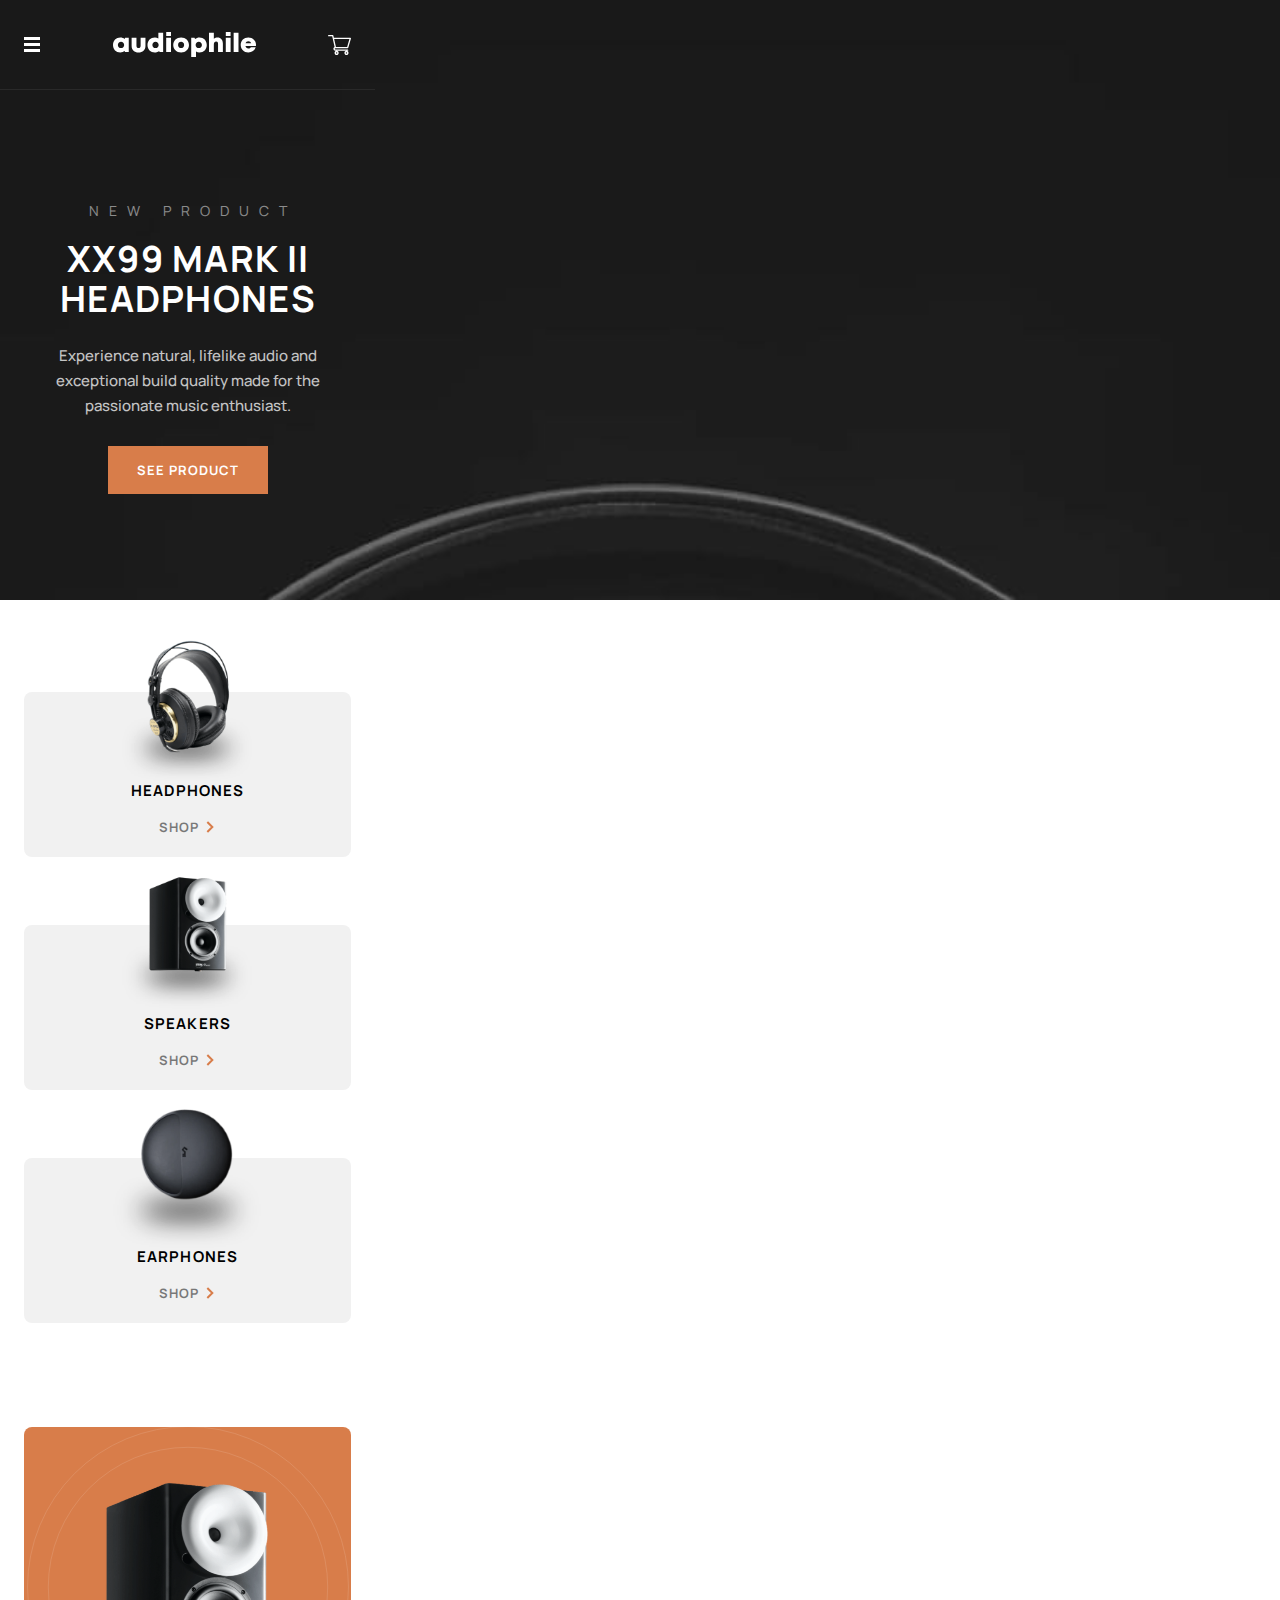
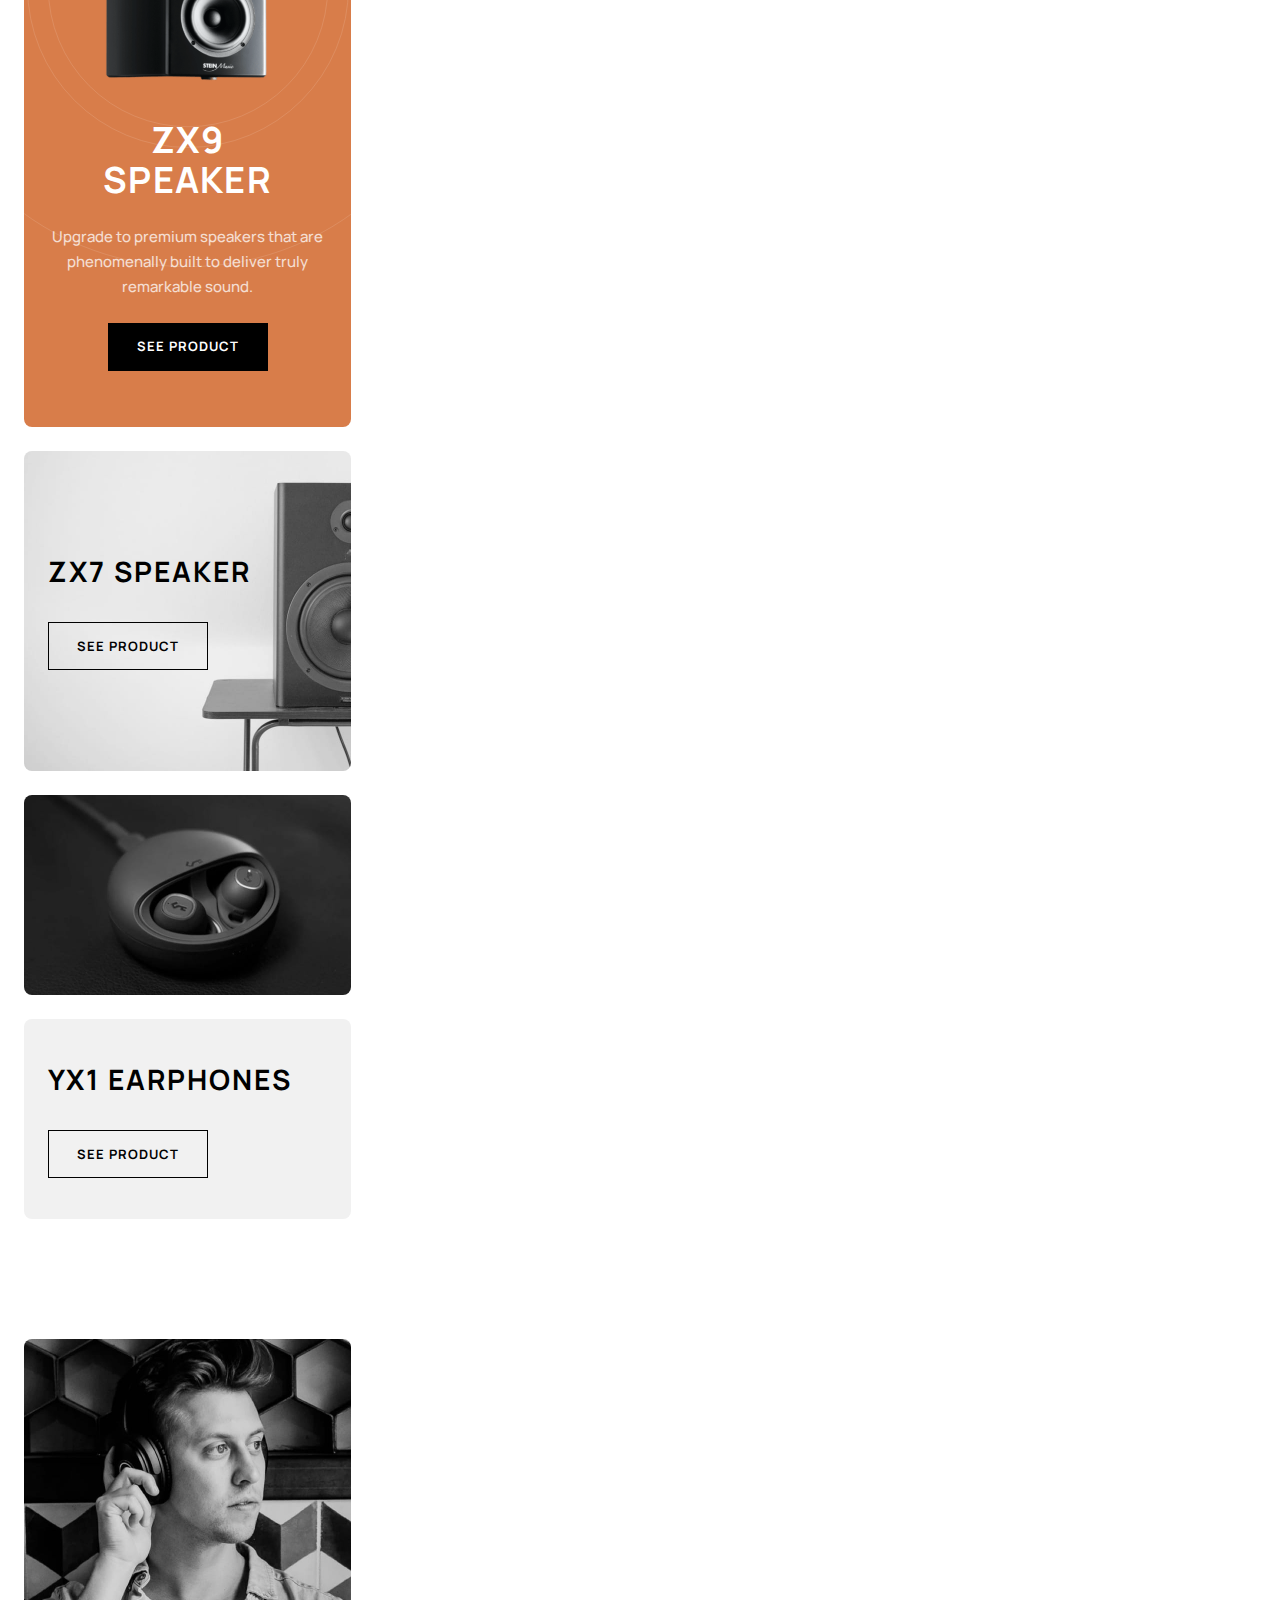
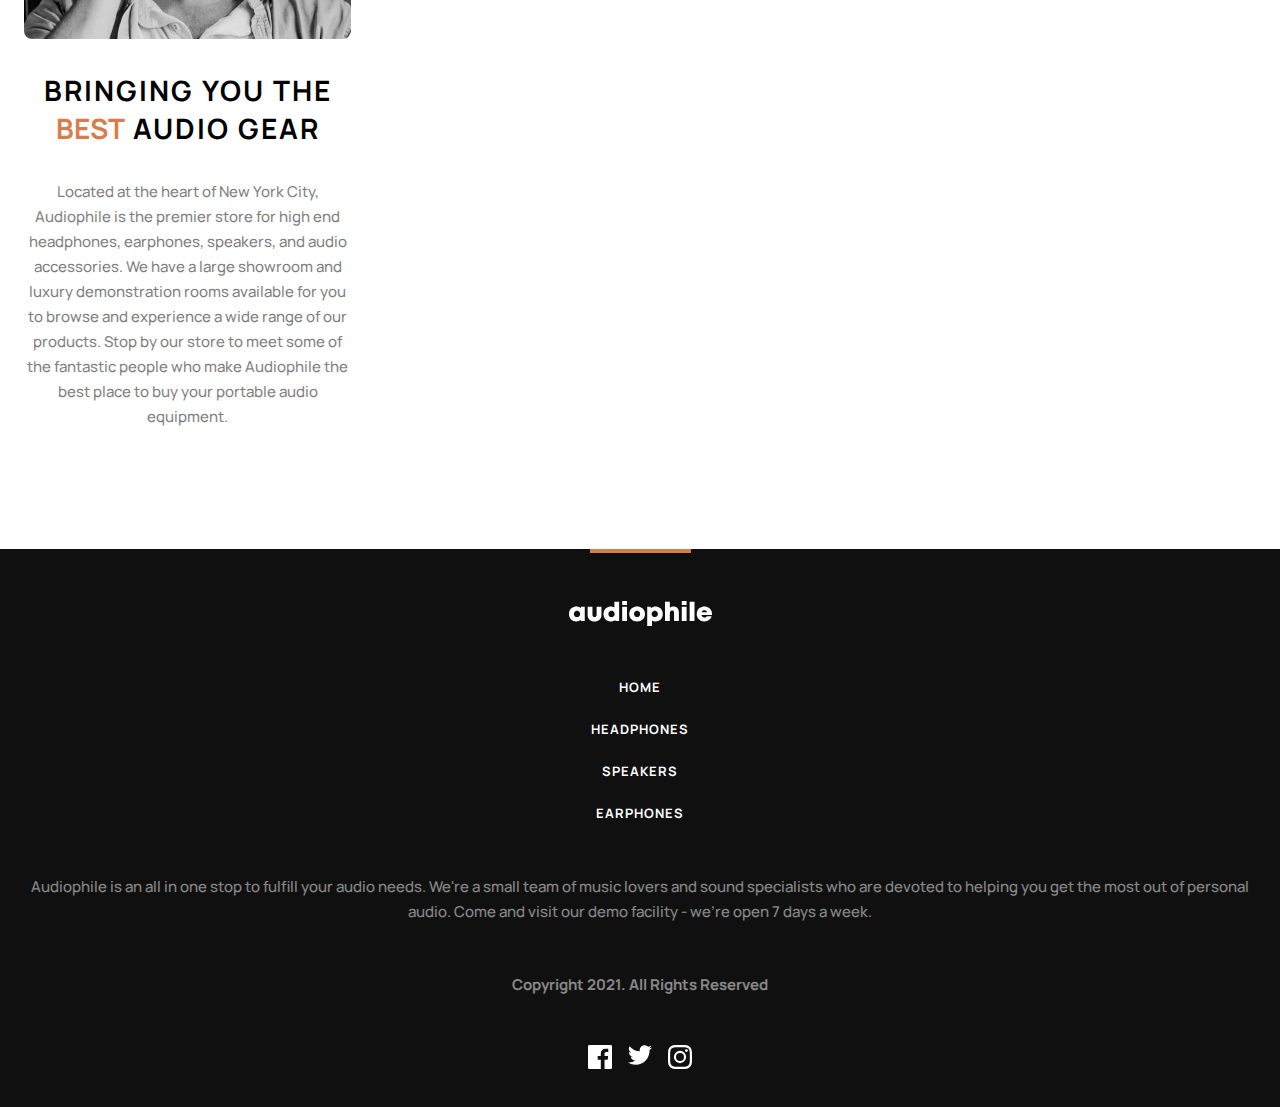
==== audiophile/index.html @ b45517fd "Add alt text to about section image" ====
<!DOCTYPE html>
<html lang="en">

<head>
  <meta charset="UTF-8">
  <meta name="viewport" content="width=device-width, initial-scale=1.0">

  <link rel="icon" type="image/png" sizes="32x32" href="./assets/favicon-32x32.png">

  <title>Frontend Mentor | Audiophile e-commerce website</title>

  <link rel="stylesheet" href="css/main.css">

  <link rel="preconnect" href="https://fonts.googleapis.com">
  <link rel="preconnect" href="https://fonts.gstatic.com" crossorigin>
  <link href="https://fonts.googleapis.com/css2?family=Manrope:wght@400;500;700&display=swap" rel="stylesheet">
</head>

<body>
  <header>
    <nav class="head-menu">
      <div class="menu">
        <ul>
          <li><a href="#">Home</a></li>
          <li><a href="headphones/headphones.html">Headphones</a></li>
          <li><a href="speakers/speakers.html">Speakers</a></li>
          <li><a href="earphones/earphones.html">Earphones</a></li>
        </ul>
        <div class="icon-cart"></div>
      </div>
      <div class="mobile-menu">
        <div class="icon-hamburger"></div>
       <div class="logo"></div>
        <div class="icon-cart"></div>
    </div>
      <div class="nav-divider"></div>
    </nav>
  </header>
  <main>
    <section class="hero">
      <div class="hero-container">
        <div class="hero-content">
          <span class="overline">New product</span>
          <h1>XX99 Mark II Headphones</h1>
          <p>Experience natural, lifelike audio and exceptional build quality made for the
            passionate music enthusiast.
          </p>
          <div class="btn btn__one">
            <a href="product-xx99-mark-two-headphones/product-xx99-mark-two-headphones.html">See product</a>
          </div>
        </div>
      </div>
    </section>
    <section class="categories">
      <div class="content-wrapper">
        <div class="container">
          <img class="thumbnail headphones" src="./assets/shared/desktop/image-category-thumbnail-headphones.png"
            alt="Headphones">
          <div class="box">
            <h6>Headphones</h6>
            <div class="btn__three">
              <a class="shop" href="headphones/headphones.html">Shop</a>
              <div class="icon-arrow-right"></div>
            </div>
          </div>
        </div>
        <div class="container">
          <img class="thumbnail speakers" src="./assets/shared/desktop/image-category-thumbnail-speakers.png"
            alt="Speakers">
          <div class="box">
            <h6>Speakers</h6>
            <div class="btn__three">
              <a class="shop" href="speakers/speakers.html">Shop</a>
              <div class="icon-arrow-right"></div>
            </div>
          </div>
        </div>
        <div class="container">
          <img class="thumbnail earphones" src="./assets/shared/desktop/image-category-thumbnail-earphones.png"
            alt="Earphones">
          <div class="box">
            <h6>Earphones</h6>
            <div class="btn__three">
              <a class="shop" href="earphones/earphones.html">Shop</a>
              <div class="icon-arrow-right"></div>
            </div>
          </div>
        </div>
      </div>
    </section>
    <section class="feature-items">
      <div class="content-wrapper">
        <div class="feat-item__one">
          <img src="./assets/home/mobile/image-speaker-zx9.png" alt="ZX9 Speaker">
          <h2>ZX9 Speaker</h2>
          <p>Upgrade to premium speakers that are phenomenally built to deliver truly remarkable sound.</p>
          <div class="btn btn__two">
            <a href="product-zx9-speaker/product-zx9-speaker.html">See Product</a>
          </div>
        </div>
        <div class="feat-item__two">
          <h4>ZX7 Speaker</h4>
          <div class="btn btn__two">
            <a href="product-zx7-speaker/product-zx7-speaker.html">See Product</a>
          </div>
        </div>
        <div class="feat-item__three">
          <img src="assets/home/mobile/image-earphones-yx1.jpg" alt="YX1 Earphones">
          <div class="title-box">
            <h4>YX1 Earphones</h4>
            <div class="btn btn__two">
              <a href="product-zx7-speaker/product-zx7-speaker.html">See Product</a>
            </div>
          </div>
        </div>
      </div>
    </section>
    <section class="about">
      <div class="content-wrapper">
        <img src="./assets/shared/mobile/image-best-gear.jpg" alt="Man wearing headphones">
        <h4>Bringing you the <span>best</span> audio gear</h4>
        <p>Located at the heart of New York City, Audiophile is the premier store for high end headphones,
          earphones, speakers, and audio accessories. We have a large showroom and luxury demonstration
          rooms available for you to browse and experience a wide range of our products. Stop by our store
          to meet some of the fantastic people who make Audiophile the best place to buy your portable
          audio equipment.</p>
      </div>
    </section>
  </main>
  <footer>
    <div class="footer-divider"></div>
    <div class="logo"></div>
    <nav class="footer-menu">
      <ul>
        <li><a href="#">Home</a></li>
        <li><a href="headphones/headphones.html">Headphones</a></li>
        <li><a href="speakers/speakers.html">Speakers</a></li>
        <li><a href="earphones/earphones.html">Earphones</a></li>
      </ul>
    </nav>
    <p>Audiophile is an all in one stop to fulfill your audio needs. We're a small team of music lovers
      and sound specialists who are devoted to helping you get the most out of personal audio. Come and
      visit our demo facility - we’re open 7 days a week.</p>
    <div class="copyright">
      <p>Copyright 2021. All Rights Reserved</p>
    </div>
    <div class="social-links">
      <a class="icon icon-facebook" href="https://www.facebook.com" target="_blank"></a>
      <a class="icon icon-twitter" href="https://www.twitter.com" target="_blank"></a>
      <a class="icon icon-instagram" href="https://www.instagram.com" target="_blank"></a>
    </div>
  </footer>

  <script src="js/script.js" defer></script>
</body>

</html>
---- audiophile/css/main.css ----
:root {
    /* FONT */
    --font-manrope: Manrope;

    /* FONT SIZES */
    --fs-h1: 56px;
    /* H1 - Manrope Bold - 56px (All Caps, 58px Line Space, 2px Char. Space) */
    --fs-h2: 40px;
    /* H2 - Manrope Bold - 40px (All Caps, 44px Line Space, 1.5px Char. Space) */
    --fs-h3: 32px;
    /* H3 - Manrope Bold - 32px (All Caps, 36px Line Space, 1.15px Char. Space) */
    --fs-h4: 28px;
    /* H4 - Manrope Bold - 28px (All Caps, 38px Line Space, 2px Char. Space) */
    --fs-h5: 24px;
    /* H5 - Manrope Bold - 24px (All Caps, 33px Line Space, 1.7px Char. Space) */
    --fs-h6: 18px;
    /* H6 - Manrope Bold - 18px (All Caps, 24px Line Space, 1.3px Char. Space) */
    --fs-body: 15px;
    /* Body - Manrope Medium - 15px (25px Line Space) */
    --fs-overline: 14px;
    /* Overline - Manrope Regular - 14px (All Caps, 19px Line Space, 10px Char. Space) */
    --fs-sub-title: 13px;
    /* Sub Title - Manrope Bold - 13px (All Caps, 25px Line Space, 1px Char. Space) */

    /* COLORS */
    --color-raw-sienna: #D87D4A;
    --color-hit-pink: #FBAF85;
    --color-black: #000000;
    --color-cod-gray: #101010;
    --color-tundora: #4C4C4C;
    --color-white: #FFFFFF;
    --color-seashell: #F1F1F1;
    --color-alabaster: #FAFAFA;

    /* BORDER RADIUS */
    --br-5xs: 8px;
}

/* RESETS */
* {
    margin: 0;
    padding: 0;
    box-sizing: border-box;
    list-style: none;
}

html {
    font-size: 15px;
}

body {
    margin: 0 auto;
    font-family: var(--font-manrope);
    font-size: 1em;
    line-height: 25px;
}

h1,
h2 {
    font-size: 2.4em;
    line-height: 40px;
    letter-spacing: 1.29px;
    color: var(--color-white);
    text-align: center;
    margin-top: 16px;
}

h4 {
    font-size: var(--fs-h4);
    font-weight: 700;
    letter-spacing: 2px;
    line-height: normal;
}

h5 {
    font-size: var(--fs-h5);
    line-height: 36px;
    letter-spacing: 0.86px;
}

h6 {
    color: var(--color-black);
    font-size: var(--fs-body);
    line-height: normal;
    letter-spacing: 1.07px;
}

h1,
h2,
h3,
h4,
h5,
h6,
a {
    font-weight: 700;
    text-transform: uppercase;
}


p {
    font-weight: 500;
    line-height: 25px;
    letter-spacing: 0px;
    color: var(--color-white);
}

span {
    font-size: var(--fs-overline);
    text-transform: uppercase;
    line-height: 19px;
    letter-spacing: 10px;
    color: var(--color-white);
}

a {
    font-size: var(--fs-sub-title);
    text-decoration: none;
    line-height: 25px;
    letter-spacing: 1px;
    color: var(--color-white);
}

.btn,
.feat-item__two .btn__two a,
.feat-item__three .btn__two a {
    width: 160px;
    height: 48px;
    display: flex;
    justify-content: center;
    align-items: center;
    cursor: pointer;
}

.btn.btn__one {
    background-color: var(--color-raw-sienna);
}

.btn.btn__one:hover {
    background-color: var(--color-hit-pink);
}

.categories,
.feature-items,
.about,
footer {
    position: relative;
    top: 600px;
}

/***************************************** 
               HEADER SECTION                 
*****************************************/
.head-menu {
    position: absolute;
    top: 0;
    z-index: 1;
}

.mobile-menu {
    display: flex;
    justify-content: space-between;
    align-items: center;
    margin: 32px 24px;
    width: 327px;
}

.icon-hamburger {
    background-image: url("../assets/shared/tablet/icon-hamburger.svg");
    background-repeat: no-repeat;
    background-size: contain;
    width: 16px;
    height: 15px;
}

.logo {
    background-image: url("../assets/shared/desktop/logo.svg");
    background-repeat: no-repeat;
    background-size: contain;
    width: 143px;
    height: 25px;
}

.icon-cart {
    background-image: url("../assets/shared/desktop/icon-cart.svg");
    background-repeat: no-repeat;
    background-size: contain;
    width: 23px;
    height: 20px;
}

.nav-divider {
    width: 375px;
    height: 1px;
    background-color: #292929;
}

.menu {
    display: none;
}

/***************************************** 
               HERO SECTION                 
*****************************************/
.hero {
    width: 100%;
    position: absolute;
    top: 0;
}

.hero-container {
    background-image: url("../assets/home/mobile/image-header.jpg");
    background-size: cover;
    width: 100%;
    height: 600px;
}

.hero-content {
    position: relative;
    top: 198px;
    left: 24px;
    width: 328px;
    height: auto;
}

.overline {
    opacity: .4964;
    padding-left: 65px;
}

.hero-content p {
    opacity: .75;
    text-align: center;
    margin-top: 24px;
}

.hero-content .btn {
    margin: 28px auto 0;
}

/***************************************** 
            CATEGORY SECTION                 
******************************************/

.content-wrapper {
    width: 327px;
    height: auto;

}

.categories .content-wrapper {
    margin: 40px 24px 104px;
}

.container {
    width: 327px;
    height: 217px;
    margin-bottom: 16px;
    cursor: pointer;
}

.box {
    width: 327px;
    height: 165px;
    background-color: var(--color-seashell);
    border-radius: var(--br-5xs);
    position: relative;
    top: 52px;
    left: 0;
}

.box h6 {
    display: flex;
    justify-content: center;
    align-items: center;
    padding: 88px 0 17px;
}

.thumbnail {
    position: absolute;
    z-index: 3;
}

.thumbnail.headphones {
    width: 154px;
    margin: 0 86px;
}

.thumbnail.speakers {
    width: 152px;
    margin: 0 87px;
}

.thumbnail.earphones {
    width: 172px;
    margin: 0 77px;
}

.btn__three {
    display: flex;
    justify-content: space-between;
    align-items: center;
    width: 57.32px;
    height: 18px;
    margin: 0 auto;
}

.shop {
    color: var(--color-black);
    opacity: .5;
    font-size: var(--fs-sub-title);
    font-weight: 700;
    letter-spacing: 1px;
}

.shop:hover {
    color: var(--color-raw-sienna);
    opacity: 1;
}

.icon-arrow-right {
    width: 10px;
    height: 15px;
    background-image: url("../assets/shared/desktop/icon-arrow-right.svg");
    background-repeat: no-repeat;
    margin-top: 2px;
}

/***************************************** 
            FEATURE ITEMS SECTION                 
*****************************************/

.feature-items .content-wrapper {
    margin: 0 24px 120px;
}

.feat-item__one {
    width: 327px;
    height: 600px;
    background-image: url("../assets/home/desktop/pattern-circles.svg");
    background-color: var(--color-raw-sienna);
    background-size: 560px;
    background-repeat: no-repeat;
    background-position: -116px -120px;
    border-radius: var(--br-5xs);
}

.feat-item__one img {
    width: 164px;
    margin: 55px 81px 0;
}

h2 {
    margin: 32px 0 24px;
    padding: 0 40px;
}

.feat-item__one p {
    opacity: .75;
    text-align: center;
    width: 280px;
    margin: 0 auto 24px;
}

.btn__two {
    margin: 0 auto;
    background-color: var(--color-black);
}

.btn__two:hover {
    background-color: var(--color-tundora);
}

.feat-item__two {
    width: 327px;
    height: 320px;
    border-radius: var(--br-5xs);
    background-color: var(--color-seashell);
    background-image: url("../assets/home/mobile/image-speaker-zx7.jpg");
    background-size: cover;
    background-repeat: no-repeat;
    margin: 24px 0;
}

.feat-item__two h4 {
    padding: 101px 0 32px 24px;
}

.feat-item__two .btn__two,
.feat-item__three .btn__two {
    border: 1px solid var(--color-black);
    background-color: transparent;
    margin-left: 24px;
}

.feat-item__two .btn__two:hover,
.feat-item__three .btn__two:hover {
    border: none;
    background-color: var(--color-black);
}

.feat-item__two .btn__two a,
.feat-item__three .btn__two a {
    color: var(--color-black);
}

.feat-item__two .btn__two a:hover,
.feat-item__three .btn__two a:hover {
    color: var(--color-white);
}

.feat-item__three {
    height: 424px;
}

.feat-item__three img {
    width: 327px;
    height: 200px;
    border-radius: var(--br-5xs);
    margin-bottom: 24px;
}

.title-box {
    width: 327px;
    height: 200px;
    background-color: var(--color-seashell);
    border-radius: var(--br-5xs);
    margin-top: -7px;
}

.feat-item__three h4 {
    padding: 41px 0 32px 24px;
}

/***************************************** 
               ABOUT SECTION                 
*****************************************/

.about .content-wrapper {
    margin: 0 24px 120px;
}

.about img {
    width: 327px;
    height: 300px;
    border-radius: var(--br-5xs);
    margin-bottom: -7px;
}

.about h4 {
    text-align: center;
    padding-top: 32px;
}

.about span {
    font-size: var(--fs-h4);
    color: var(--color-raw-sienna);
    letter-spacing: normal;
}

.about p {
    color: var(--color-black);
    opacity: .5;
    text-align: center;
    padding-top: 32px;
}

/***************************************** 
              FOOTER SECTION                 
*****************************************/

footer {
    height: auto;
    background-color: var(--color-cod-gray);
    margin: 0 auto;
}

.footer-divider {
    width: 101px;
    height: 4px;
    background-color: #D87D4A;
    margin: 0 auto;
}

footer .logo {
    margin: 48px auto 40px;
}

.footer-menu {
    color: var(--color-white);
}

footer ul {
    display: flex;
    justify-content: center;
    align-items: center;
    flex-direction: column;
}

footer ul li {
    padding: 8px 0;
}

footer ul li a:hover {
    color: var(--color-raw-sienna);
}

footer p {
    color: var(--color-white);
    opacity: .5;
    text-align: center;
    margin: 0 24px;
    padding: 40px 0 48px;
    font-weight: 500;
}

.copyright p {
    font-weight: 700;
    margin: 0;
    padding: 0;
}

.social-links {
    margin: 0 auto;
    padding-top: 48px;
    padding-bottom: 38px;
    display: flex;
    justify-content: center;
    align-items: center;
}

.social-links a {
    display: flex;
    justify-content: center;
    align-items: center;
    margin: 0 8px;
}

.icon {
    width: 24px;
    height: 24px;
}

.icon-facebook {
    background-image: url("../assets/shared/desktop/icon-facebook.svg");
    background-repeat: no-repeat;
}

.icon-twitter {
    background-image: url("../assets/shared/desktop/icon-twitter.svg");
    background-repeat: no-repeat;
}

.icon-instagram {
    background-image: url("../assets/shared/desktop/icon-instagram.svg");
    background-repeat: no-repeat;
}

.icon-facebook:hover,
.icon-twitter:hover,
.icon-instagram:hover {
    filter: brightness(0) saturate(100%) invert(65%) sepia(32%) saturate(1438%) hue-rotate(327deg) brightness(91%) contrast(85%);
}
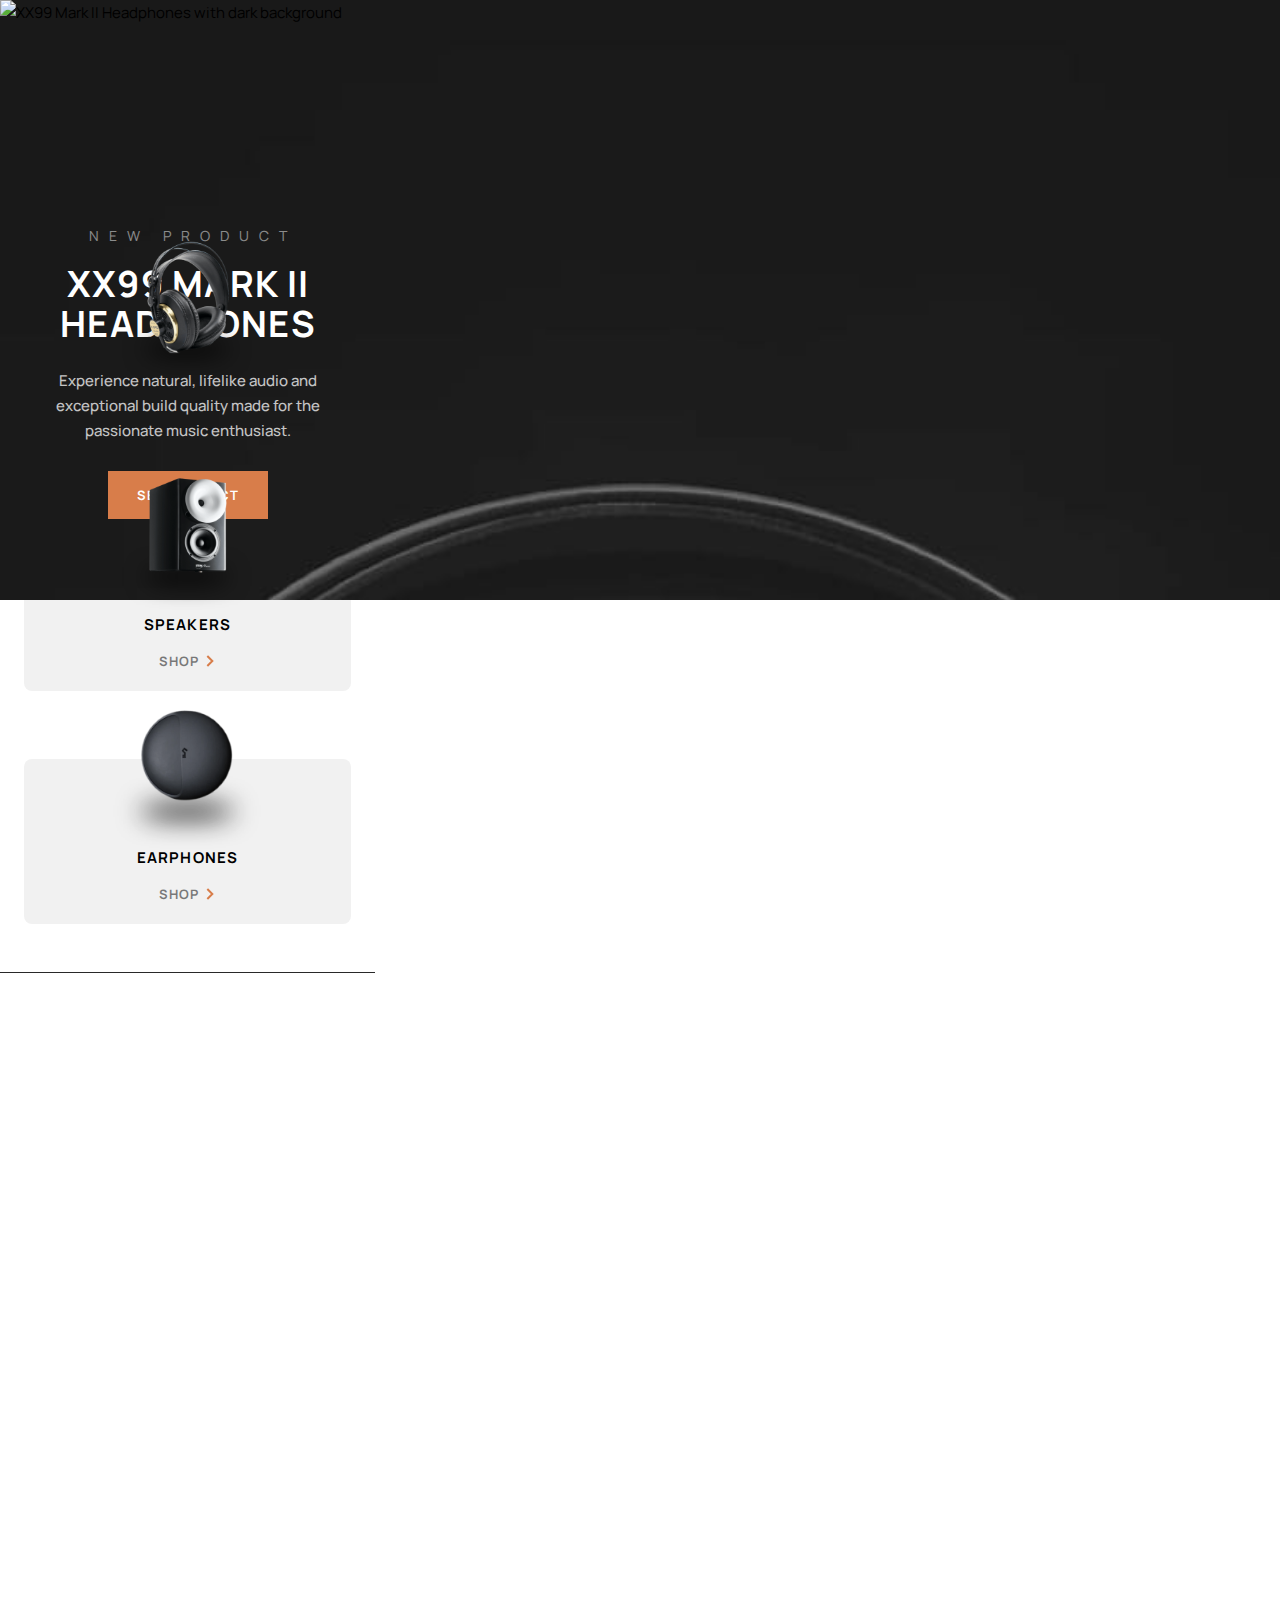
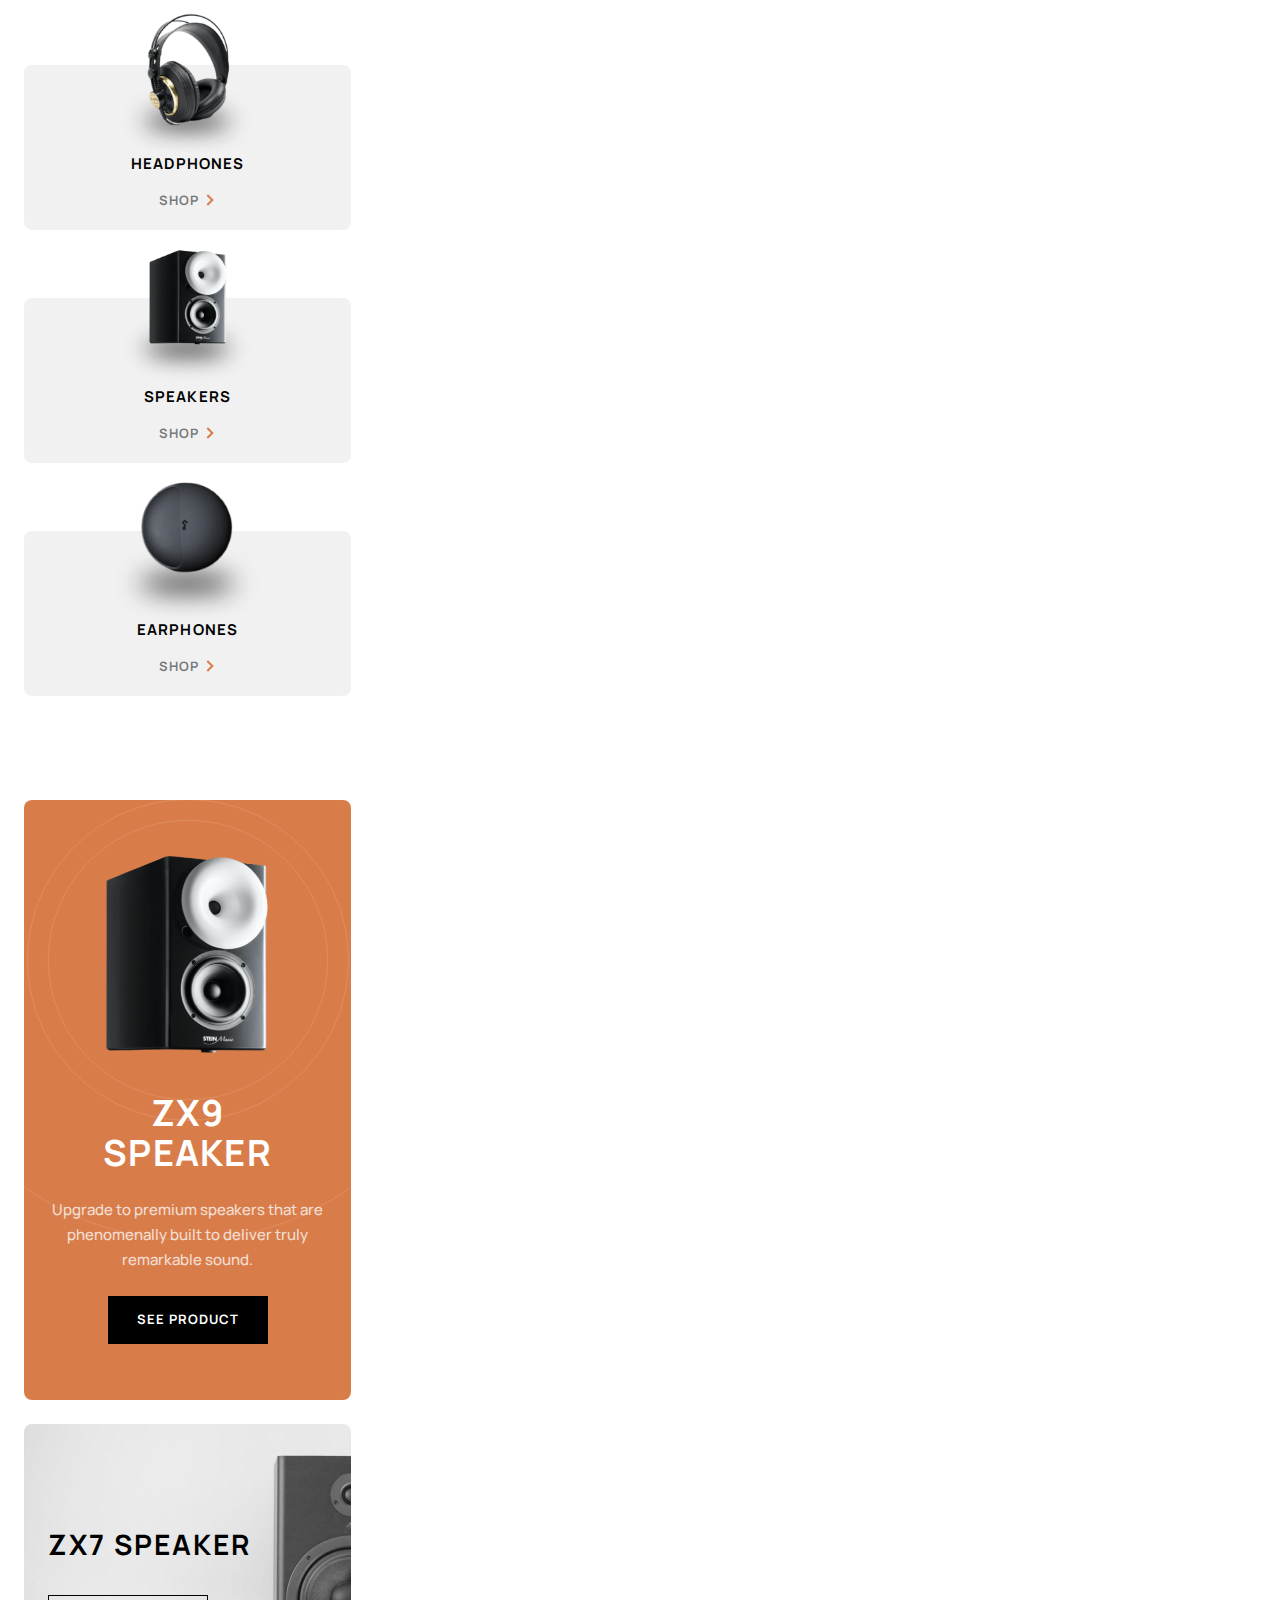
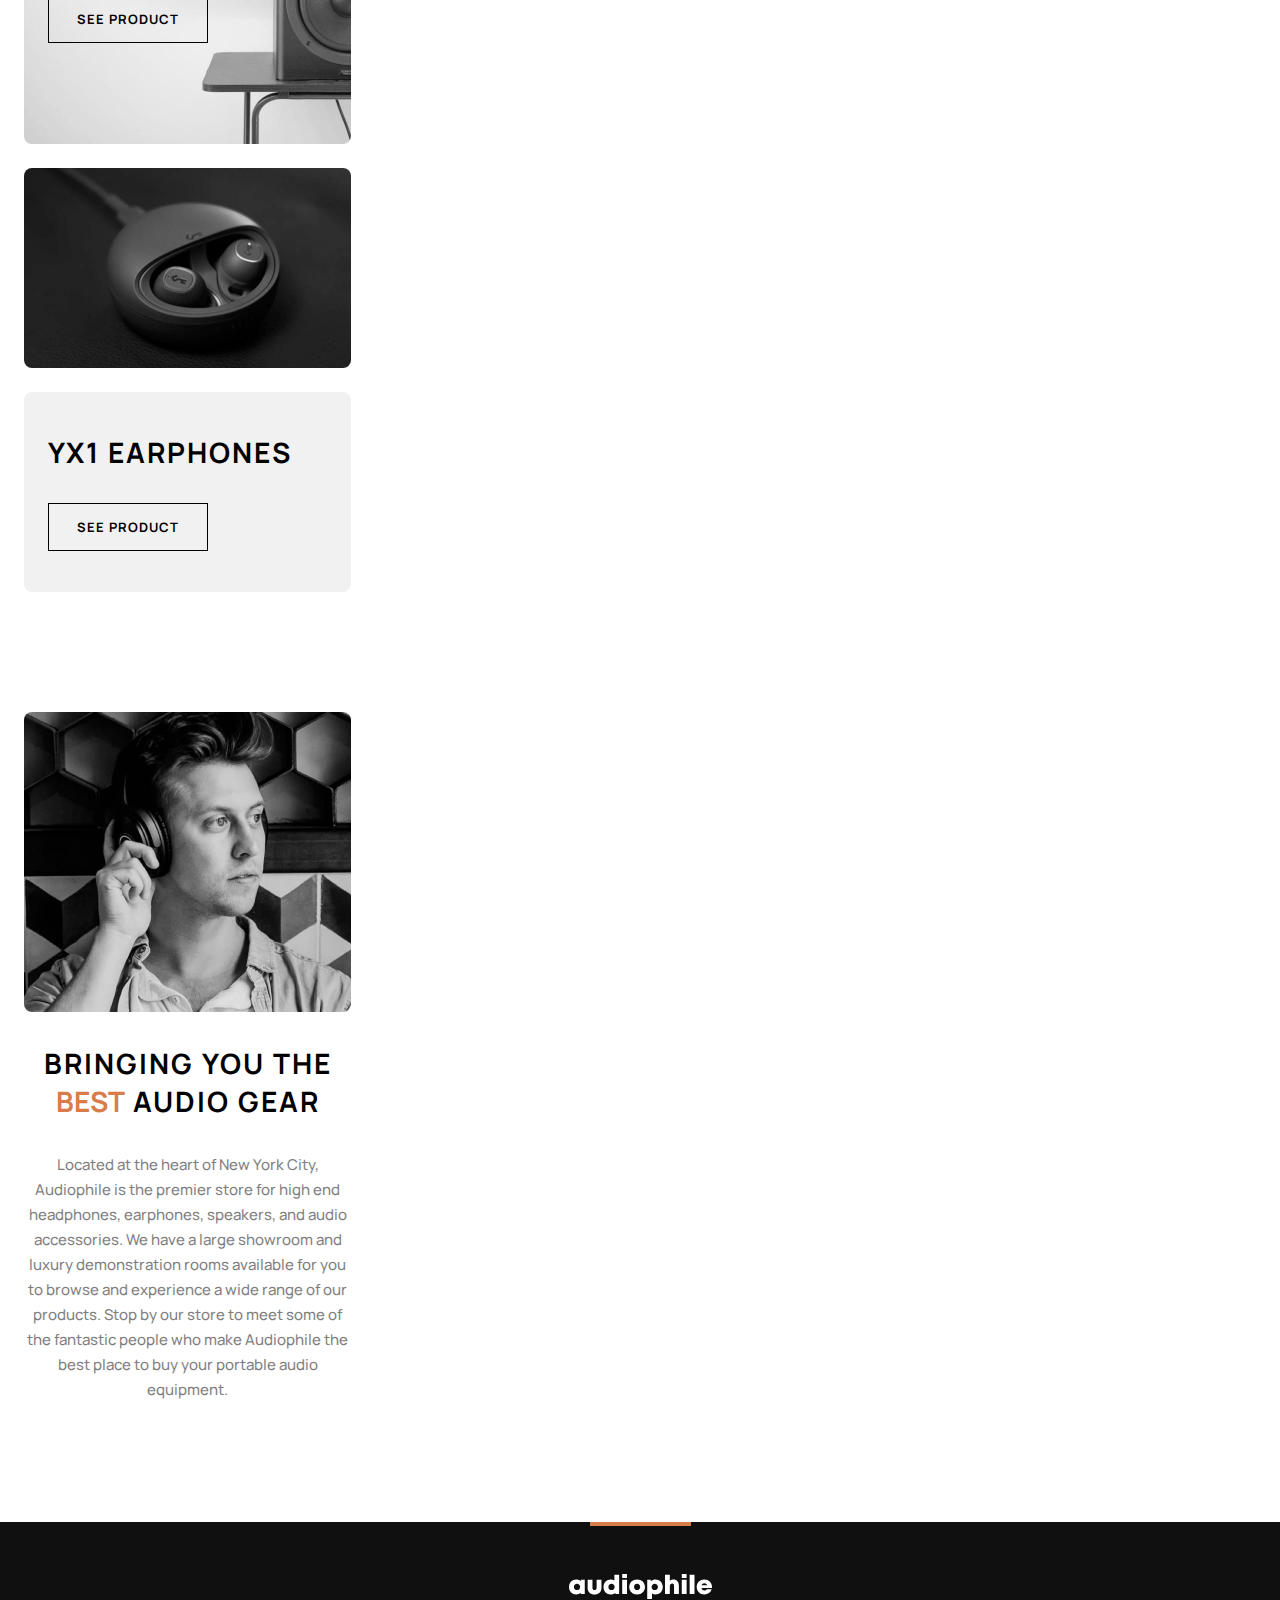
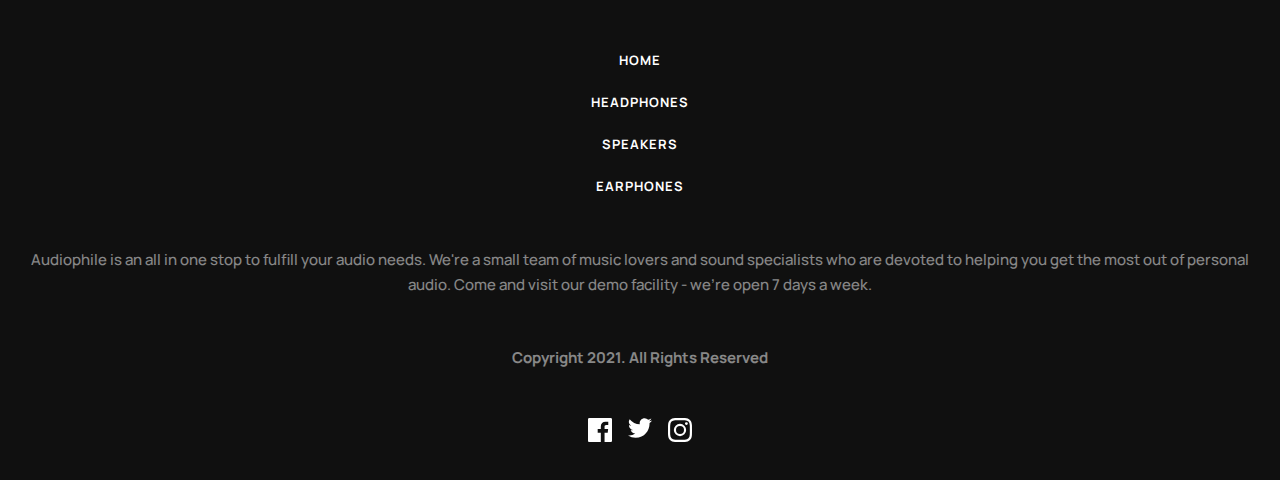
==== commit 2b5c6205: "Add mobile navigation/Moved hero image from css" ====
--- a/audiophile/index.html
+++ b/audiophile/index.html
@@ -18,27 +18,75 @@
 
 <body>
   <header>
-    <nav class="head-menu">
-      <div class="menu">
-        <ul>
-          <li><a href="#">Home</a></li>
-          <li><a href="headphones/headphones.html">Headphones</a></li>
-          <li><a href="speakers/speakers.html">Speakers</a></li>
-          <li><a href="earphones/earphones.html">Earphones</a></li>
-        </ul>
-        <div class="icon-cart"></div>
-      </div>
-      <div class="mobile-menu">
-        <div class="icon-hamburger"></div>
-       <div class="logo"></div>
-        <div class="icon-cart"></div>
-    </div>
-      <div class="nav-divider"></div>
+    <nav class="nav-bar">
+      <ul class="nav-menu">
+        <li class="nav-item"><a class="nav-link" href="#">Home</a></li>
+        <li class="nav-item"><a class="nav-link" href="headphones/headphones.html">Headphones</a></li>
+        <li class="nav-item"><a class="nav-link" href="speakers/speakers.html">Speakers</a></li>
+        <li class="nav-item"><a class="nav-link" href="earphones/earphones.html">Earphones</a></li>
+      </ul>
+      <div class="logo"></div>
+      <div class="icon-cart"></div>
     </nav>
+    <div class="mobile-nav">
+      <div class="icon-hamburger"></div>
+      <div class="logo"></div>
+      <div class="icon-cart"></div>
+    </div>
+    <div class="mobile-menu">
+      <div class="drop-down">
+        <div class="content-wrapper">
+          <ul>
+            <li>
+              <div class="container">
+                <img class="thumbnail headphones" src="./assets/shared/desktop/image-category-thumbnail-headphones.png"
+                  alt="Headphones">
+                <div class="box">
+                  <h6>Headphones</h6>
+                  <div class="btn__three">
+                    <a class="shop" href="headphones/headphones.html">Shop</a>
+                    <div class="icon-arrow-right"></div>
+                  </div>
+                </div>
+            </li>
+            <li>
+              <div class="container">
+                <img class="thumbnail speakers" src="./assets/shared/desktop/image-category-thumbnail-speakers.png"
+                  alt="Speakers">
+                <div class="box">
+                  <h6>Speakers</h6>
+                  <div class="btn__three">
+                    <a class="shop" href="speakers/speakers.html">Shop</a>
+                    <div class="icon-arrow-right"></div>
+                  </div>
+                </div>
+              </div>
+            </li>
+            <li>
+              <div class="container">
+                <img class="thumbnail earphones" src="./assets/shared/desktop/image-category-thumbnail-earphones.png"
+                  alt="Earphones">
+                <div class="box">
+                  <h6>Earphones</h6>
+                  <div class="btn__three">
+                    <a class="shop" href="earphones/earphones.html">Shop</a>
+                    <div class="icon-arrow-right"></div>
+                  </div>
+                </div>
+              </div>
+            </li>
+          </ul>
+        </div>
+      </div>
+    </div>
+    <div class="nav-divider"></div>
   </header>
   <main>
     <section class="hero">
       <div class="hero-container">
+        <div class="hero-image">
+          <img src="../assets/home/mobile/image-header.jpg" alt="XX99 Mark II Headphones with dark background">
+        </div>
         <div class="hero-content">
           <span class="overline">New product</span>
           <h1>XX99 Mark II Headphones</h1>
--- a/audiophile/css/main.css
+++ b/audiophile/css/main.css
@@ -28,6 +28,7 @@
     --color-black: #000000;
     --color-cod-gray: #101010;
     --color-tundora: #4C4C4C;
+    --color-alto: #CFCFCF;
     --color-white: #FFFFFF;
     --color-seashell: #F1F1F1;
     --color-alabaster: #FAFAFA;
@@ -223,12 +224,12 @@
 }
 
 .overline {
-    opacity: .4964;
+    opacity: 0.4964;
     padding-left: 65px;
 }
 
 .hero-content p {
-    opacity: .75;
+    opacity: 0.75;
     text-align: center;
     margin-top: 24px;
 }
@@ -244,7 +245,6 @@
 .content-wrapper {
     width: 327px;
     height: auto;
-
 }
 
 .categories .content-wrapper {
@@ -306,7 +306,7 @@
 
 .shop {
     color: var(--color-black);
-    opacity: .5;
+    opacity: 0.5;
     font-size: var(--fs-sub-title);
     font-weight: 700;
     letter-spacing: 1px;
@@ -355,7 +355,7 @@
 }
 
 .feat-item__one p {
-    opacity: .75;
+    opacity: 0.75;
     text-align: center;
     width: 280px;
     margin: 0 auto 24px;
@@ -459,7 +459,7 @@
 
 .about p {
     color: var(--color-black);
-    opacity: .5;
+    opacity: 0.5;
     text-align: center;
     padding-top: 32px;
 }
@@ -506,7 +506,7 @@
 
 footer p {
     color: var(--color-white);
-    opacity: .5;
+    opacity: 0.5;
     text-align: center;
     margin: 0 24px;
     padding: 40px 0 48px;
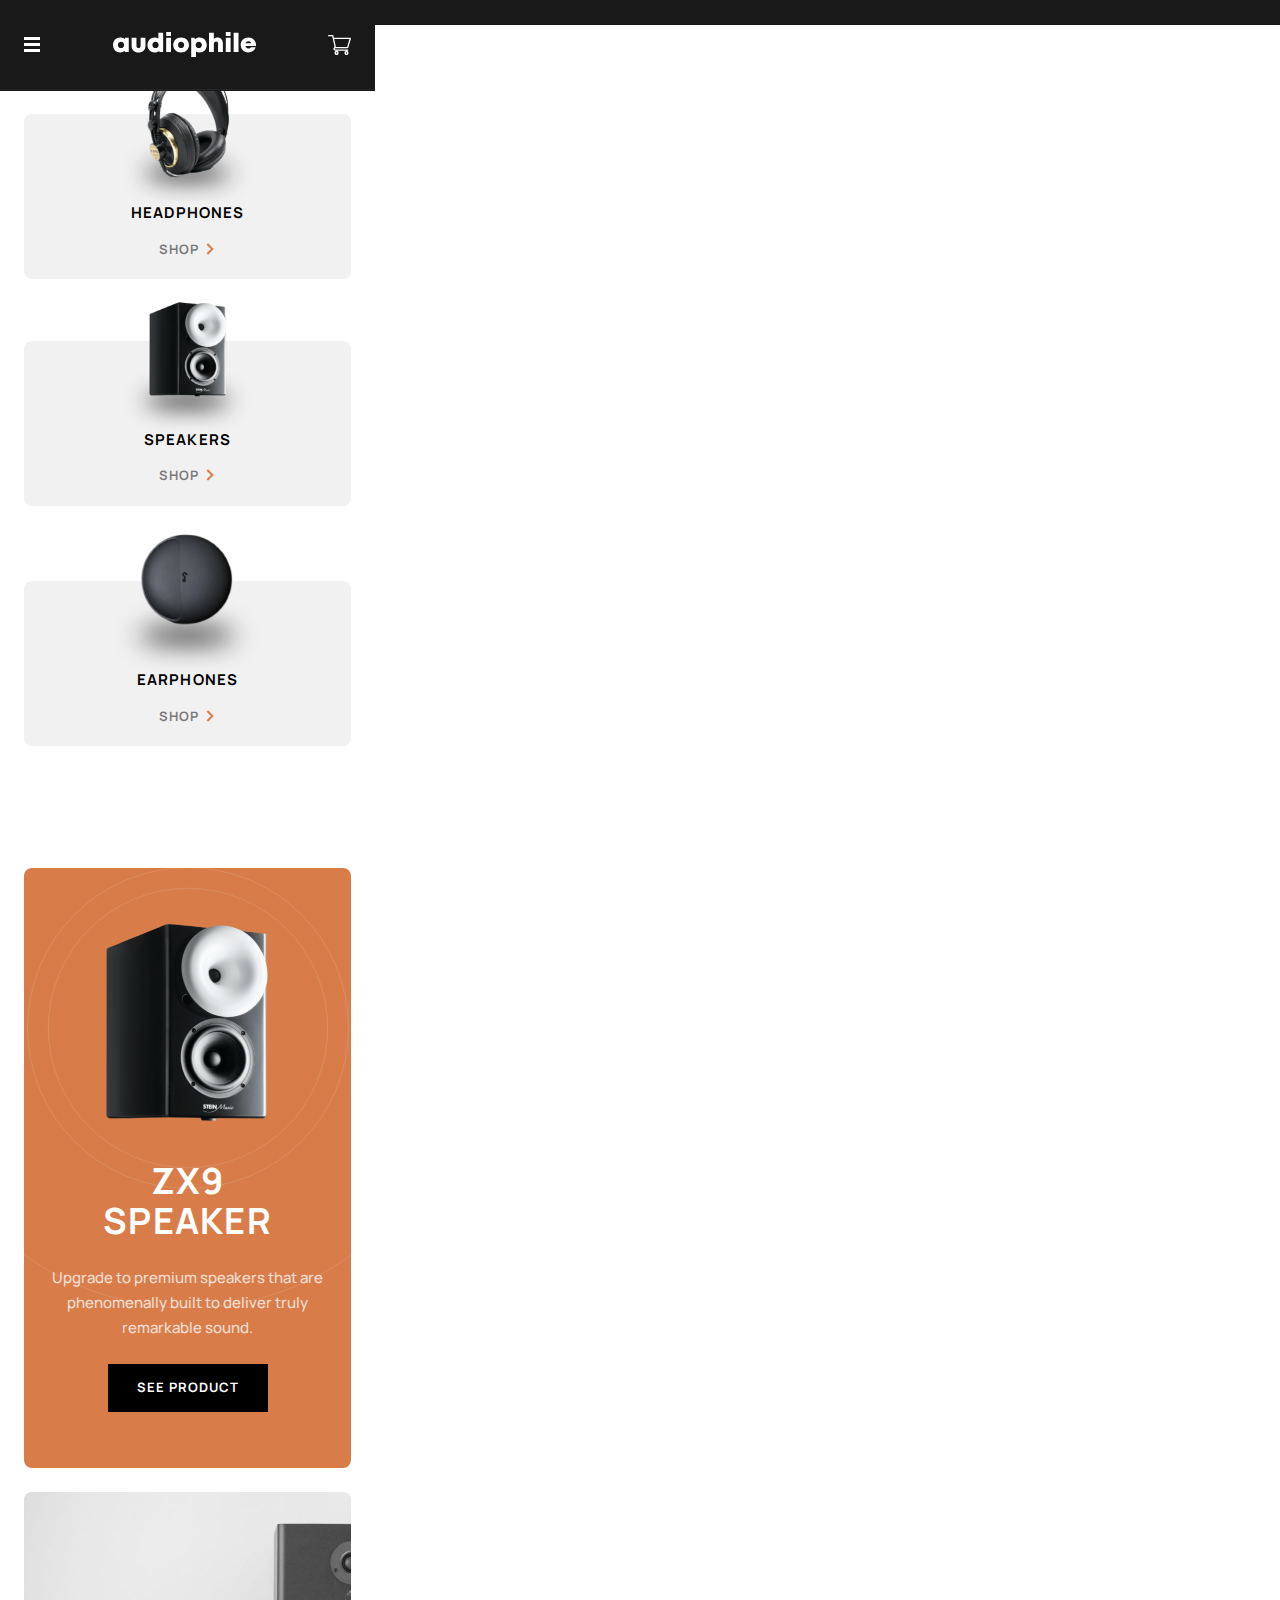
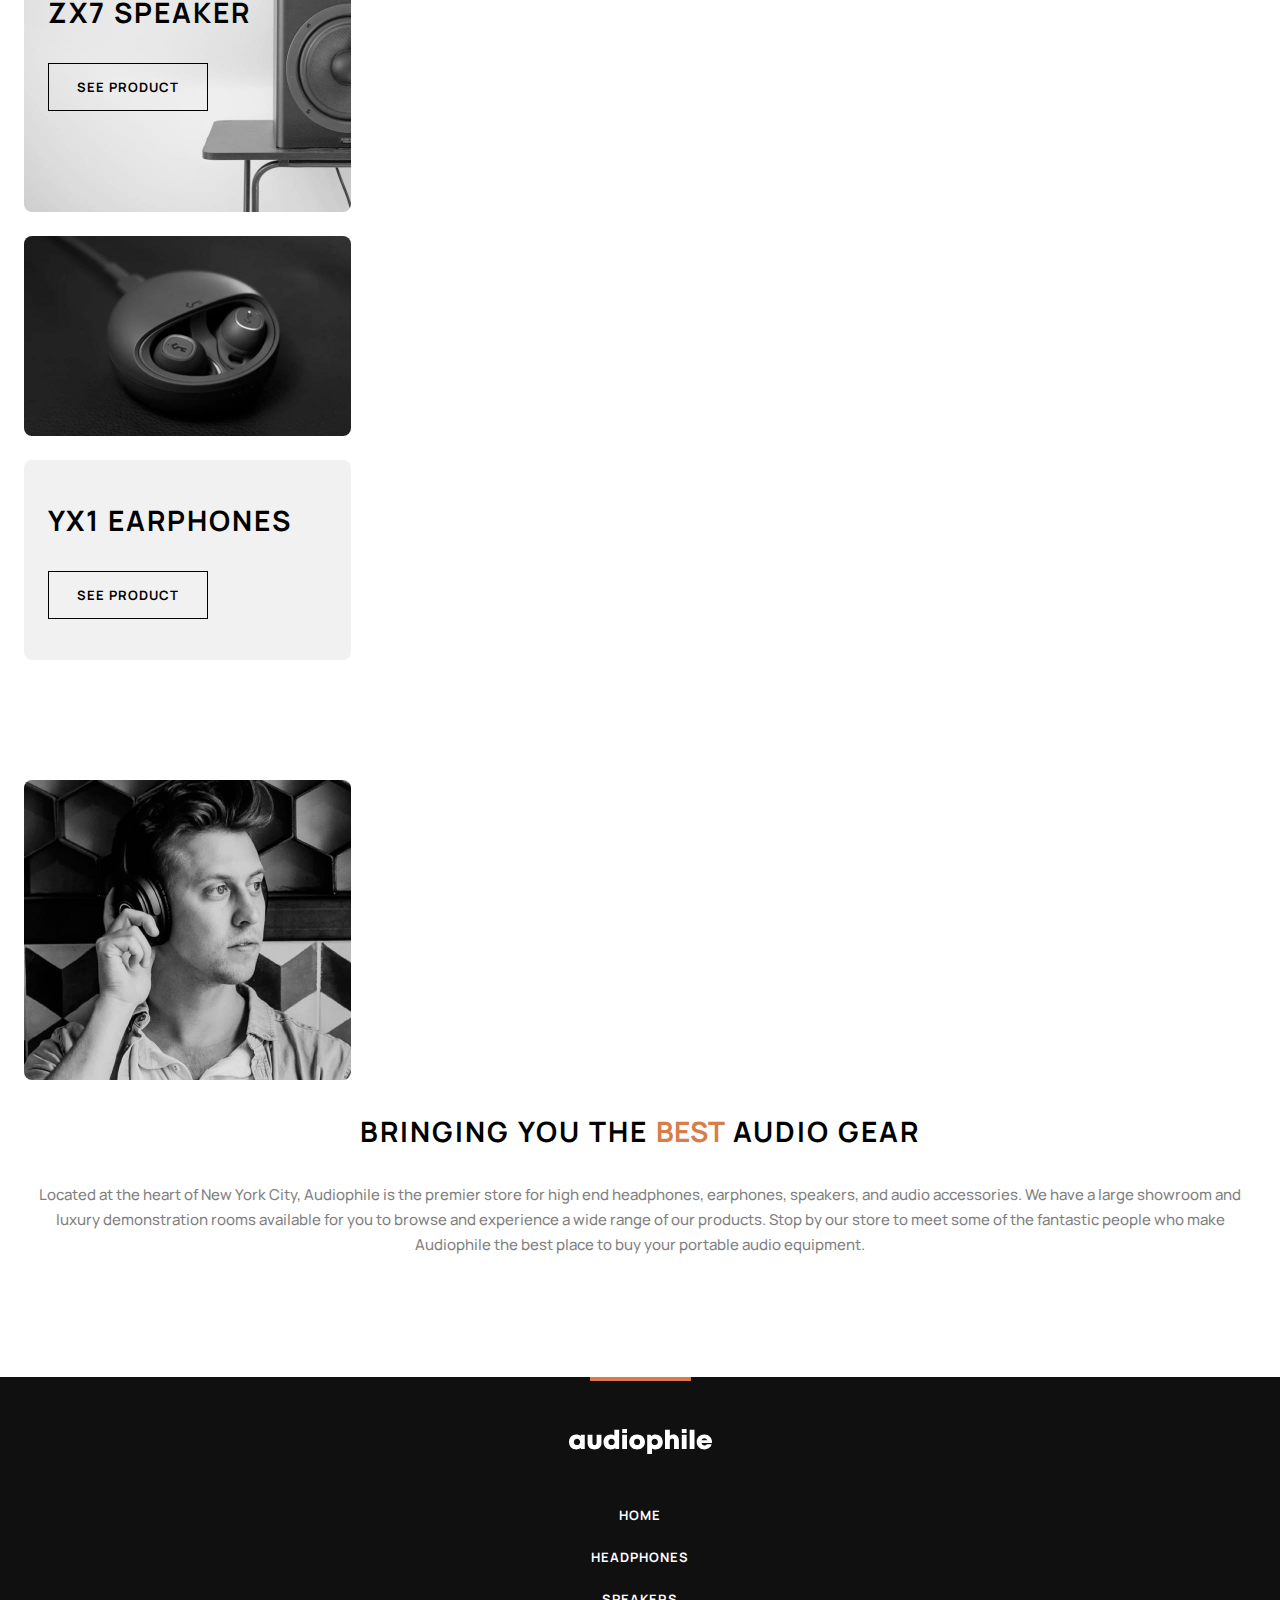
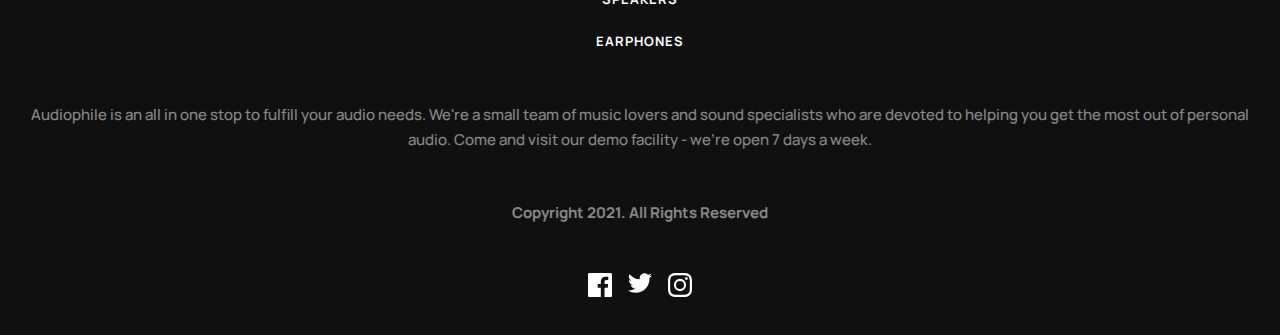
==== commit 57d45607: "Add link to checkout from cart icon and homepage from logo" ====
--- a/audiophile/index.html
+++ b/audiophile/index.html
@@ -25,13 +25,19 @@
         <li class="nav-item"><a class="nav-link" href="speakers/speakers.html">Speakers</a></li>
         <li class="nav-item"><a class="nav-link" href="earphones/earphones.html">Earphones</a></li>
       </ul>
-      <div class="logo"></div>
+      <a href="#">
+        <div class="logo"></div>
+      </a>
       <div class="icon-cart"></div>
     </nav>
     <div class="mobile-nav">
       <div class="icon-hamburger"></div>
-      <div class="logo"></div>
-      <div class="icon-cart"></div>
+      <a href="#">
+        <div class="logo"></div>
+      </a>
+      <a href="checkout/checkout.html">
+        <div class="icon-cart"></div>
+      </a>
     </div>
     <div class="mobile-menu">
       <div class="drop-down">
--- a/audiophile/css/main.css
+++ b/audiophile/css/main.css
@@ -148,21 +148,30 @@
     top: 600px;
 }
 
+.content-wrapper {
+    margin: 0 24px;
+}
+
 /***************************************** 
                HEADER SECTION                 
 *****************************************/
-.head-menu {
-    position: absolute;
+header {
+    position: fixed;
+    background-color: #191919;
     top: 0;
-    z-index: 1;
-}
-
-.mobile-menu {
+    z-index: 99;
+    height: 91px;
+}
+
+.mobile-nav {
     display: flex;
     justify-content: space-between;
     align-items: center;
     margin: 32px 24px;
-    width: 327px;
+} 
+
+.nav-bar {
+    display: none;
 }
 
 .icon-hamburger {
@@ -171,6 +180,7 @@
     background-size: contain;
     width: 16px;
     height: 15px;
+    cursor: pointer;
 }
 
 .logo {
@@ -192,10 +202,26 @@
 .nav-divider {
     width: 375px;
     height: 1px;
-    background-color: #292929;
-}
-
-.menu {
+    background-color: #979797;
+    opacity: 0.104;
+}
+
+/* MOBILE DROP DOWN MENU */
+
+.drop-down {
+    position: fixed;
+    z-index: 10;
+    height: 750px;
+    width: 375px;
+    background: var(--color-white);
+    border-radius: 0px 0px 8px 8px;
+} 
+
+.drop-down .content-wrapper {
+    margin-top: 32px; 
+}
+
+.hide {
     display: none;
 }
 
@@ -204,19 +230,22 @@
 *****************************************/
 .hero {
     width: 100%;
+    position: relative;
+    top: 0;
+}
+
+.hero-container {
+    background-color: #191919;
+}
+
+.hero-image img {
+    width: 375px;
+    height: 600px;
+    opacity: 0.5;
+}
+
+.hero-content {
     position: absolute;
-    top: 0;
-}
-
-.hero-container {
-    background-image: url("../assets/home/mobile/image-header.jpg");
-    background-size: cover;
-    width: 100%;
-    height: 600px;
-}
-
-.hero-content {
-    position: relative;
     top: 198px;
     left: 24px;
     width: 328px;
@@ -242,13 +271,10 @@
             CATEGORY SECTION                 
 ******************************************/
 
-.content-wrapper {
-    width: 327px;
-    height: auto;
-}
-
-.categories .content-wrapper {
-    margin: 40px 24px 104px;
+.categories {
+    position: relative;
+    top: 40px;
+    margin-bottom: 120px;
 }
 
 .container {
@@ -259,13 +285,12 @@
 }
 
 .box {
+    position: relative;
+    top: -106px;
     width: 327px;
     height: 165px;
     background-color: var(--color-seashell);
     border-radius: var(--br-5xs);
-    position: relative;
-    top: 52px;
-    left: 0;
 }
 
 .box h6 {
@@ -276,8 +301,8 @@
 }
 
 .thumbnail {
-    position: absolute;
-    z-index: 3;
+    position: relative;
+    z-index: 1;
 }
 
 .thumbnail.headphones {
@@ -329,8 +354,10 @@
             FEATURE ITEMS SECTION                 
 *****************************************/
 
-.feature-items .content-wrapper {
-    margin: 0 24px 120px;
+.feature-items {
+    position: relative;
+    top: 40px;
+    margin-bottom: 120px;
 }
 
 .feat-item__one {
@@ -435,8 +462,10 @@
                ABOUT SECTION                 
 *****************************************/
 
-.about .content-wrapper {
-    margin: 0 24px 120px;
+.about {
+    position: relative;
+    top: 40px;
+    margin-bottom: 120px;   
 }
 
 .about img {
@@ -472,6 +501,8 @@
     height: auto;
     background-color: var(--color-cod-gray);
     margin: 0 auto;
+    position: relative;
+    top: 40px;
 }
 
 .footer-divider {
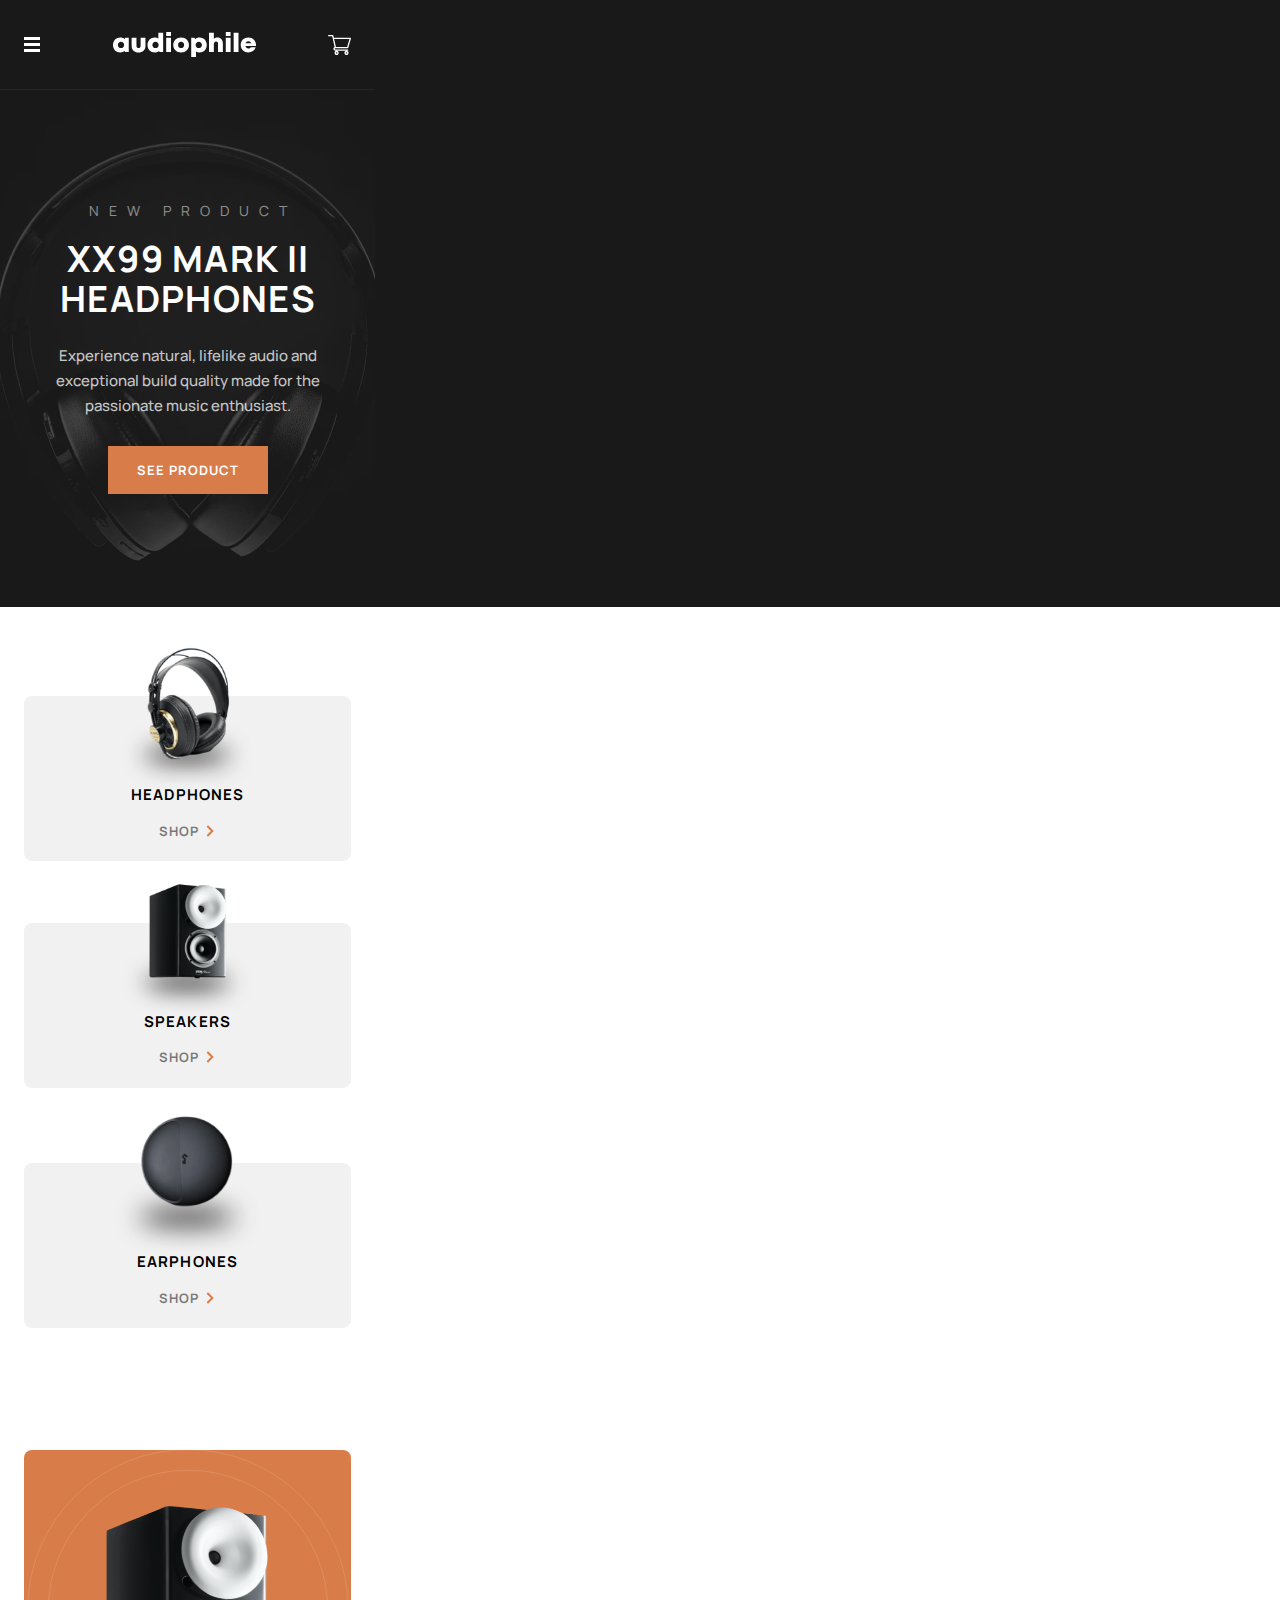
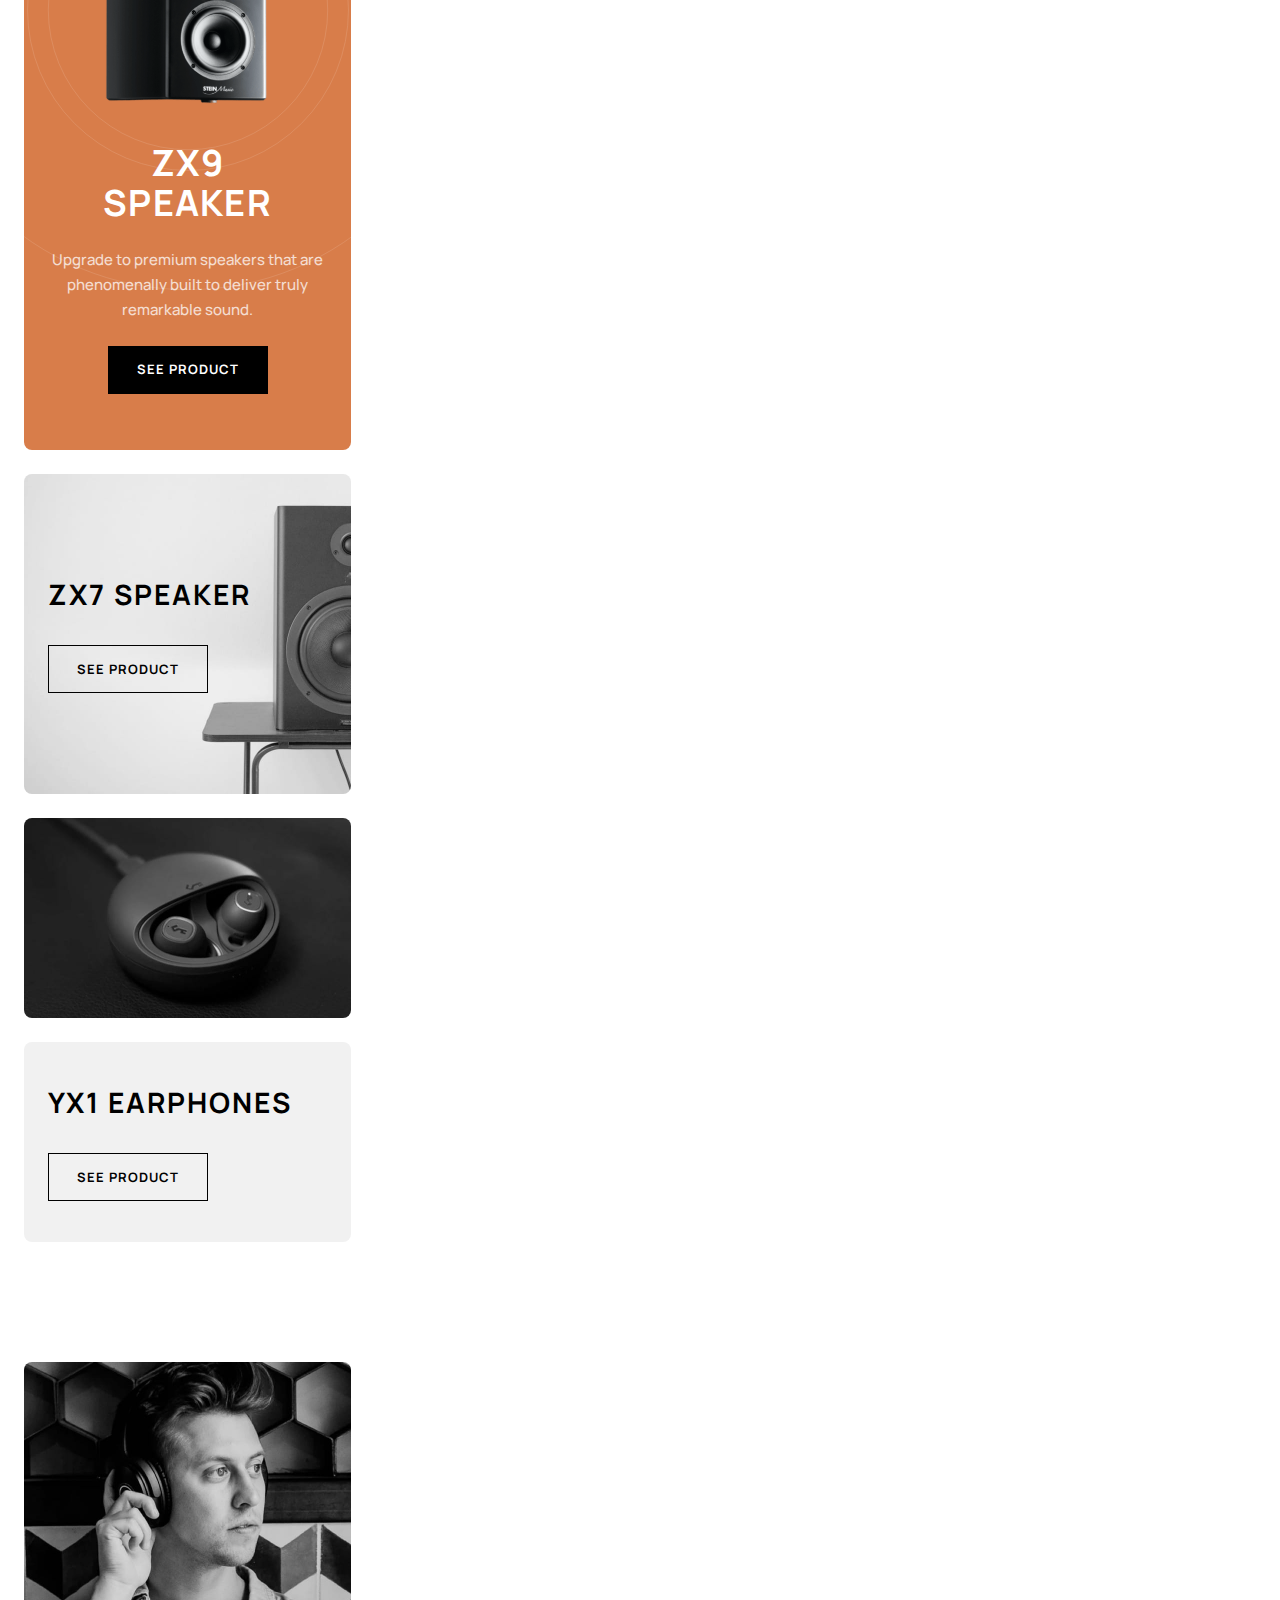
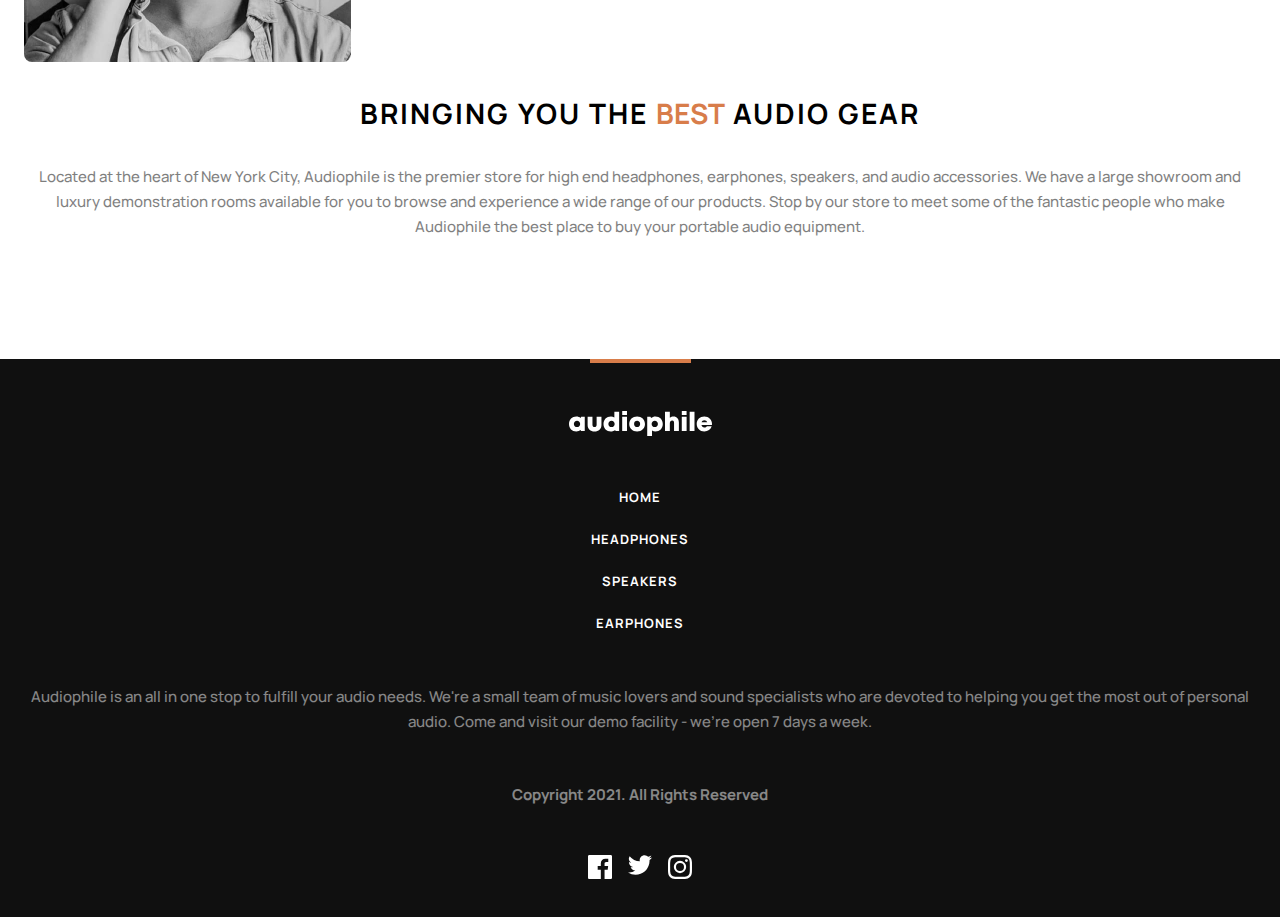
==== commit 42f3a810: "Add new cart feature" ====
--- a/audiophile/index.html
+++ b/audiophile/index.html
@@ -10,6 +10,7 @@
   <title>Frontend Mentor | Audiophile e-commerce website</title>
 
   <link rel="stylesheet" href="css/main.css">
+  <link rel="stylesheet" href="css/cart.css">
 
   <link rel="preconnect" href="https://fonts.googleapis.com">
   <link rel="preconnect" href="https://fonts.gstatic.com" crossorigin>
@@ -35,9 +36,7 @@
       <a href="#">
         <div class="logo"></div>
       </a>
-      <a href="checkout/checkout.html">
-        <div class="icon-cart"></div>
-      </a>
+      <div class="cart"></div>
     </div>
     <div class="mobile-menu">
       <div class="drop-down">
@@ -45,7 +44,7 @@
           <ul>
             <li>
               <div class="container">
-                <img class="thumbnail headphones" src="./assets/shared/desktop/image-category-thumbnail-headphones.png"
+                <img class="thumbnail headphones" src="assets/shared/desktop/image-category-thumbnail-headphones.png"
                   alt="Headphones">
                 <div class="box">
                   <h6>Headphones</h6>
@@ -57,7 +56,7 @@
             </li>
             <li>
               <div class="container">
-                <img class="thumbnail speakers" src="./assets/shared/desktop/image-category-thumbnail-speakers.png"
+                <img class="thumbnail speakers" src="assets/shared/desktop/image-category-thumbnail-speakers.png"
                   alt="Speakers">
                 <div class="box">
                   <h6>Speakers</h6>
@@ -70,7 +69,7 @@
             </li>
             <li>
               <div class="container">
-                <img class="thumbnail earphones" src="./assets/shared/desktop/image-category-thumbnail-earphones.png"
+                <img class="thumbnail earphones" src="assets/shared/desktop/image-category-thumbnail-earphones.png"
                   alt="Earphones">
                 <div class="box">
                   <h6>Earphones</h6>
@@ -84,14 +83,37 @@
           </ul>
         </div>
       </div>
+      <div class="overlay"></div>
     </div>
     <div class="nav-divider"></div>
+    <!-- <div class="modal-cart">
+      <div class="content-wrapper">
+        <div class="container-cart">
+          <div class="head-cart">
+            <h6>Cart (<span class="cart">0</span>)</h6>
+            <div class="remove-all">Remove all</div>
+          </div>
+          <div class="cart-items">
+             <div class="item-info"></div>
+            <div class="btn btn__counter">
+              <button class="minus">-</button>
+              <div class="num"></div>
+              <button class="plus">+</button>
+            </div>
+             <div class="totals"></div>
+            <a href="checkout/checkout.html"><button class="btn btn__one checkout">Checkout</button></a>
+          </div>
+        </div>
+      </div>
+      <div class="overlay"></div> -->
+    </div>
+
   </header>
   <main>
     <section class="hero">
       <div class="hero-container">
         <div class="hero-image">
-          <img src="../assets/home/mobile/image-header.jpg" alt="XX99 Mark II Headphones with dark background">
+          <img src="assets/home/mobile/image-header.jpg" alt="XX99 Mark II Headphones with dark background">
         </div>
         <div class="hero-content">
           <span class="overline">New product</span>
@@ -108,7 +130,7 @@
     <section class="categories">
       <div class="content-wrapper">
         <div class="container">
-          <img class="thumbnail headphones" src="./assets/shared/desktop/image-category-thumbnail-headphones.png"
+          <img class="thumbnail headphones" src="assets/shared/desktop/image-category-thumbnail-headphones.png"
             alt="Headphones">
           <div class="box">
             <h6>Headphones</h6>
@@ -119,7 +141,7 @@
           </div>
         </div>
         <div class="container">
-          <img class="thumbnail speakers" src="./assets/shared/desktop/image-category-thumbnail-speakers.png"
+          <img class="thumbnail speakers" src="assets/shared/desktop/image-category-thumbnail-speakers.png"
             alt="Speakers">
           <div class="box">
             <h6>Speakers</h6>
@@ -130,7 +152,7 @@
           </div>
         </div>
         <div class="container">
-          <img class="thumbnail earphones" src="./assets/shared/desktop/image-category-thumbnail-earphones.png"
+          <img class="thumbnail earphones" src="assets/shared/desktop/image-category-thumbnail-earphones.png"
             alt="Earphones">
           <div class="box">
             <h6>Earphones</h6>
@@ -145,7 +167,7 @@
     <section class="feature-items">
       <div class="content-wrapper">
         <div class="feat-item__one">
-          <img src="./assets/home/mobile/image-speaker-zx9.png" alt="ZX9 Speaker">
+          <img src="assets/home/mobile/image-speaker-zx9.png" alt="ZX9 Speaker">
           <h2>ZX9 Speaker</h2>
           <p>Upgrade to premium speakers that are phenomenally built to deliver truly remarkable sound.</p>
           <div class="btn btn__two">
@@ -171,7 +193,7 @@
     </section>
     <section class="about">
       <div class="content-wrapper">
-        <img src="./assets/shared/mobile/image-best-gear.jpg" alt="Man wearing headphones">
+        <img src="assets/shared/mobile/image-best-gear.jpg" alt="Man wearing headphones">
         <h4>Bringing you the <span>best</span> audio gear</h4>
         <p>Located at the heart of New York City, Audiophile is the premier store for high end headphones,
           earphones, speakers, and audio accessories. We have a large showroom and luxury demonstration
@@ -205,7 +227,10 @@
     </div>
   </footer>
 
-  <script src="js/script.js" defer></script>
+  <script src="js/main.js" defer></script>
+  <script src="js/product-detail.js" defer></script>
+  <script src="js/cart.js" defer></script>
+
 </body>
 
 </html>--- a/audiophile/css/main.css
+++ b/audiophile/css/main.css
@@ -79,7 +79,8 @@
     letter-spacing: 0.86px;
 }
 
-h6 {
+h6,
+.cart {
     color: var(--color-black);
     font-size: var(--fs-body);
     line-height: normal;
@@ -92,7 +93,8 @@
 h4,
 h5,
 h6,
-a {
+a,
+.cart {
     font-weight: 700;
     text-transform: uppercase;
 }
@@ -160,7 +162,7 @@
     background-color: #191919;
     top: 0;
     z-index: 99;
-    height: 91px;
+    height: 90px;
 }
 
 .mobile-nav {
@@ -168,7 +170,7 @@
     justify-content: space-between;
     align-items: center;
     margin: 32px 24px;
-} 
+}
 
 .nav-bar {
     display: none;
@@ -191,12 +193,14 @@
     height: 25px;
 }
 
-.icon-cart {
+.icon-cart,
+.cart {
     background-image: url("../assets/shared/desktop/icon-cart.svg");
     background-repeat: no-repeat;
     background-size: contain;
     width: 23px;
     height: 20px;
+    cursor: pointer;
 }
 
 .nav-divider {
@@ -215,14 +219,32 @@
     width: 375px;
     background: var(--color-white);
     border-radius: 0px 0px 8px 8px;
-} 
+    animation: fade-in 0.2s ease-in-out;
+}
 
 .drop-down .content-wrapper {
-    margin-top: 32px; 
+    margin-top: 32px;
+}
+
+.overlay {
+    height: 100vh;
+    background-color: #000000;
+    position: relative;
+    opacity: 0.4;
 }
 
 .hide {
     display: none;
+}
+
+@keyframes fade-in {
+    0% {
+        opacity: 0;
+    }
+
+    100% {
+        opacity: 1;
+    }
 }
 
 /***************************************** 
@@ -465,7 +487,7 @@
 .about {
     position: relative;
     top: 40px;
-    margin-bottom: 120px;   
+    margin-bottom: 120px;
 }
 
 .about img {
